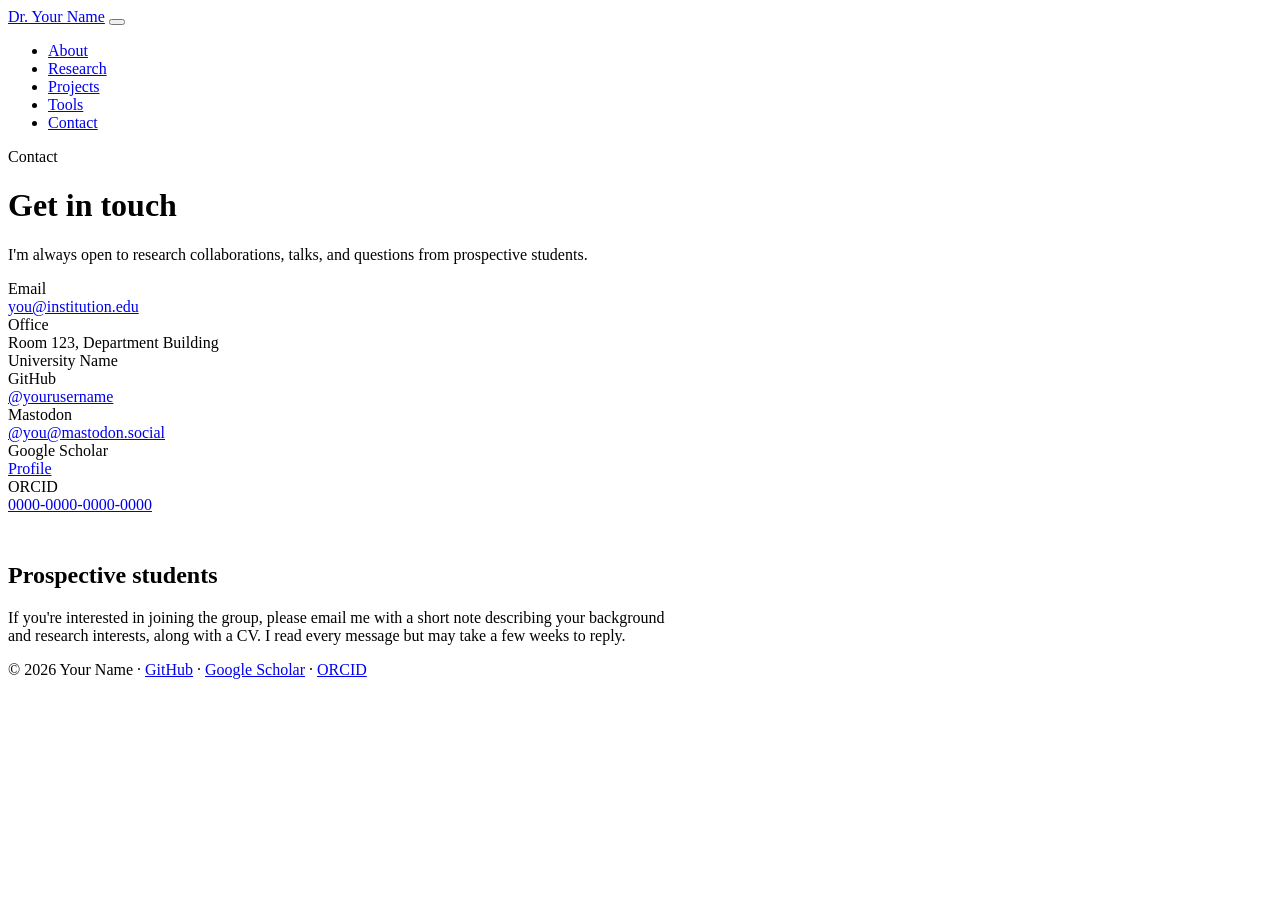
==== index.html @ 164f8f10 "Add files via upload" ====
<!DOCTYPE html>
<html lang="en">
<head>
  <meta charset="UTF-8" />
  <meta name="viewport" content="width=device-width, initial-scale=1.0" />
  <title>Contact — Dr. Your Name</title>
  <meta name="description" content="Get in touch with Dr. Your Name." />
  <meta property="og:title" content="Contact — Dr. Your Name" />
  <meta property="og:description" content="Get in touch with Dr. Your Name." />
  <meta property="og:type" content="website" />
  <link rel="preconnect" href="https://fonts.googleapis.com" />
  <link rel="preconnect" href="https://fonts.gstatic.com" crossorigin />
  <link href="https://fonts.googleapis.com/css2?family=Lexend:wght@300;400;500;600;700&display=swap" rel="stylesheet" />
  <link rel="stylesheet" href="assets/styles.css" />
</head>
<body>
<nav class="nav">
  <div class="nav-inner">
    <a href="index.html" class="brand">Dr. Your Name</a>
    <button class="nav-toggle" aria-label="Toggle menu"><span></span><span></span><span></span></button>
    <ul class="nav-links">
      <li><a href="about.html">About</a></li>
      <li><a href="research.html">Research</a></li>
      <li><a href="projects.html">Projects</a></li>
      <li><a href="tools.html">Tools</a></li>
      <li><a href="contact.html" class="btn-contact">Contact</a></li>
    </ul>
  </div>
</nav>
<header class="page-header">
  <div class="container">
    <div class="eyebrow">Contact</div>
    <h1>Get in touch</h1>
    <p>I'm always open to research collaborations, talks, and questions from prospective students.</p>
  </div>
</header>
<main>
  <section>
    <div class="container">
      <div class="contact-grid">
        <div class="contact-card">
          <div class="label">Email</div>
          <div class="value"><a href="mailto:you@institution.edu">you@institution.edu</a></div>
        </div>
        <div class="contact-card">
          <div class="label">Office</div>
          <div class="value">Room 123, Department Building<br/>University Name</div>
        </div>
        <div class="contact-card">
          <div class="label">GitHub</div>
          <div class="value"><a href="https://github.com/yourusername">@yourusername</a></div>
        </div>
        <div class="contact-card">
          <div class="label">Mastodon</div>
          <div class="value"><a href="https://mastodon.social/@you">@you@mastodon.social</a></div>
        </div>
        <div class="contact-card">
          <div class="label">Google Scholar</div>
          <div class="value"><a href="https://scholar.google.com">Profile</a></div>
        </div>
        <div class="contact-card">
          <div class="label">ORCID</div>
          <div class="value"><a href="https://orcid.org">0000-0000-0000-0000</a></div>
        </div>
      </div>

      <div class="prose" style="margin-top:3rem;max-width:42rem">
        <h2>Prospective students</h2>
        <p>If you're interested in joining the group, please email me with a short note describing your background and research interests, along with a CV. I read every message but may take a few weeks to reply.</p>
      </div>
    </div>
  </section>
</main>
<footer class="footer">
  <div class="container">
    <p>&copy; 2026 Your Name &middot;
      <a href="https://github.com/yourusername">GitHub</a> &middot;
      <a href="https://scholar.google.com">Google Scholar</a> &middot;
      <a href="https://orcid.org">ORCID</a>
    </p>
  </div>
</footer>
<script src="assets/main.js"></script>
</body>
</html>
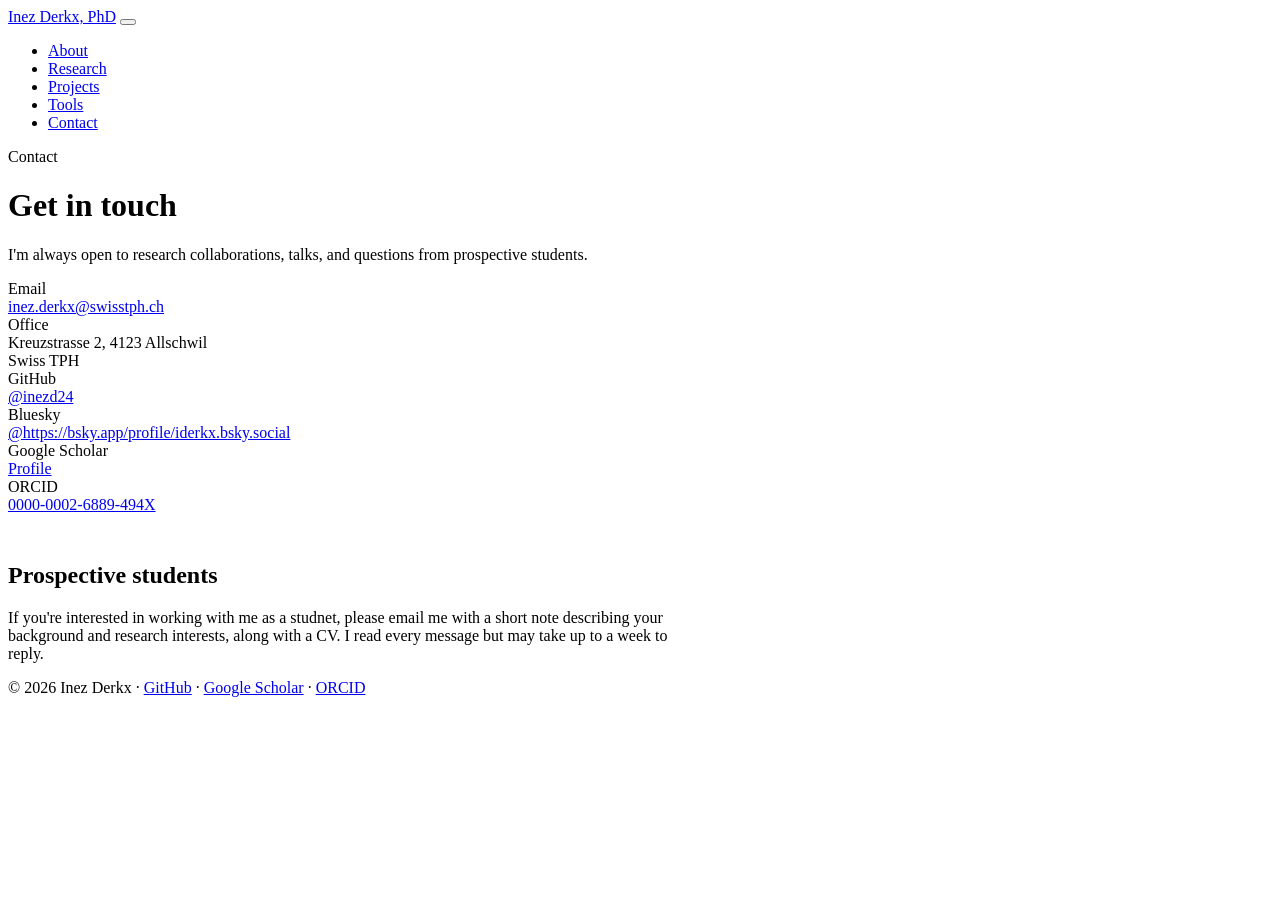
==== commit d6018070: "update code" ====
--- a/index.html
+++ b/index.html
@@ -16,7 +16,7 @@
 <body>
 <nav class="nav">
   <div class="nav-inner">
-    <a href="index.html" class="brand">Dr. Your Name</a>
+    <a href="index.html" class="brand">Inez Derkx, PhD</a>
     <button class="nav-toggle" aria-label="Toggle menu"><span></span><span></span><span></span></button>
     <ul class="nav-links">
       <li><a href="about.html">About</a></li>
@@ -40,43 +40,43 @@
       <div class="contact-grid">
         <div class="contact-card">
           <div class="label">Email</div>
-          <div class="value"><a href="mailto:you@institution.edu">you@institution.edu</a></div>
+          <div class="value"><a href="mailto:inez.derkx@swisstph.ch">inez.derkx@swisstph.ch</a></div>
         </div>
         <div class="contact-card">
           <div class="label">Office</div>
-          <div class="value">Room 123, Department Building<br/>University Name</div>
+          <div class="value">Kreuzstrasse 2, 4123 Allschwil<br/>Swiss TPH</div>
         </div>
         <div class="contact-card">
           <div class="label">GitHub</div>
-          <div class="value"><a href="https://github.com/yourusername">@yourusername</a></div>
+          <div class="value"><a href="https://github.com/inezd24">@inezd24</a></div>
         </div>
         <div class="contact-card">
-          <div class="label">Mastodon</div>
-          <div class="value"><a href="https://mastodon.social/@you">@you@mastodon.social</a></div>
+          <div class="label">Bluesky</div>
+          <div class="value"><a href="https://bsky.app/profile/iderkx.bsky.social">@https://bsky.app/profile/iderkx.bsky.social</a></div>
         </div>
         <div class="contact-card">
           <div class="label">Google Scholar</div>
-          <div class="value"><a href="https://scholar.google.com">Profile</a></div>
+          <div class="value"><a href="https://scholar.google.com/citations?user=6Ky3RsQAAAAJ&hl=en&oi=ao">Profile</a></div>
         </div>
         <div class="contact-card">
           <div class="label">ORCID</div>
-          <div class="value"><a href="https://orcid.org">0000-0000-0000-0000</a></div>
+          <div class="value"><a href="https://orcid.org/0000-0002-6889-494X">0000-0002-6889-494X</a></div>
         </div>
       </div>
 
       <div class="prose" style="margin-top:3rem;max-width:42rem">
         <h2>Prospective students</h2>
-        <p>If you're interested in joining the group, please email me with a short note describing your background and research interests, along with a CV. I read every message but may take a few weeks to reply.</p>
+        <p>If you're interested in working with me as a studnet, please email me with a short note describing your background and research interests, along with a CV. I read every message but may take up to a week to reply.</p>
       </div>
     </div>
   </section>
 </main>
 <footer class="footer">
   <div class="container">
-    <p>&copy; 2026 Your Name &middot;
-      <a href="https://github.com/yourusername">GitHub</a> &middot;
-      <a href="https://scholar.google.com">Google Scholar</a> &middot;
-      <a href="https://orcid.org">ORCID</a>
+    <p>&copy; 2026 Inez Derkx &middot;
+      <a href="https://github.com/inezd24">GitHub</a> &middot;
+      <a href="https://scholar.google.com/citations?user=6Ky3RsQAAAAJ&hl=en&oi=ao">Google Scholar</a> &middot;
+      <a href="https://orcid.org/0000-0002-6889-494X">ORCID</a>
     </p>
   </div>
 </footer>
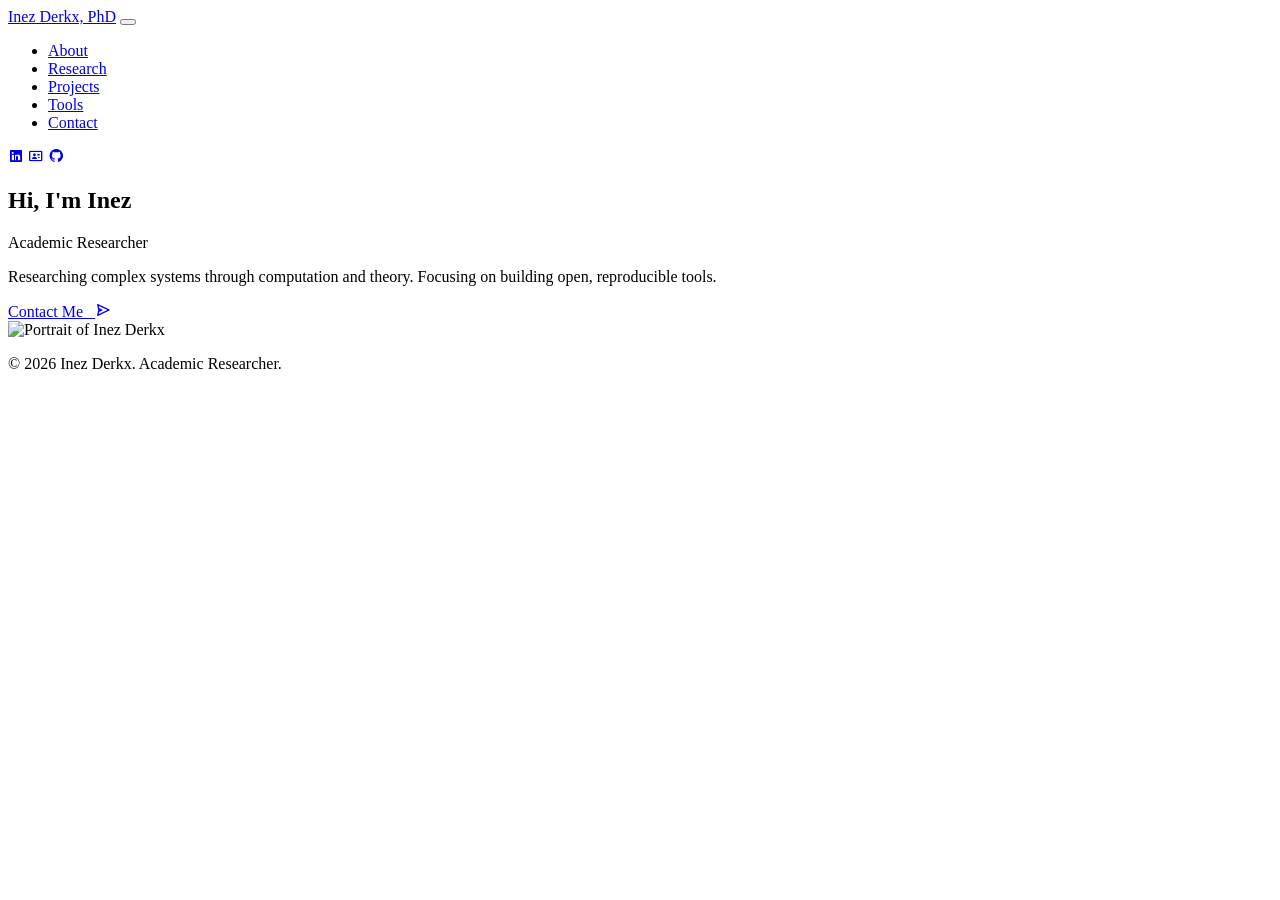
==== commit 60c1d7df: "Revise index.html for academic site update Updated the title and meta description for the academic s" ====
--- a/index.html
+++ b/index.html
@@ -3,17 +3,22 @@
 <head>
   <meta charset="UTF-8" />
   <meta name="viewport" content="width=device-width, initial-scale=1.0" />
-  <title>Contact — Dr. Your Name</title>
-  <meta name="description" content="Get in touch with Dr. Your Name." />
-  <meta property="og:title" content="Contact — Dr. Your Name" />
-  <meta property="og:description" content="Get in touch with Dr. Your Name." />
-  <meta property="og:type" content="website" />
+  <title>Inez Derkx, PhD — Academic Site</title>
+  <meta name="description" content="Personal site of Inez Derkx, PhD, researching complex systems." />
+  
+  <!-- Font -->
   <link rel="preconnect" href="https://fonts.googleapis.com" />
   <link rel="preconnect" href="https://fonts.gstatic.com" crossorigin />
   <link href="https://fonts.googleapis.com/css2?family=Lexend:wght@300;400;500;600;700&display=swap" rel="stylesheet" />
+  
+  <!-- Icons Library (Boxicons) -->
+  <link href='https://unpkg.com/boxicons@2.1.4/css/boxicons.min.css' rel='stylesheet'>
+  
+  <!-- CSS Link -->
   <link rel="stylesheet" href="assets/styles.css" />
 </head>
 <body>
+
 <nav class="nav">
   <div class="nav-inner">
     <a href="index.html" class="brand">Inez Derkx, PhD</a>
@@ -27,59 +32,46 @@
     </ul>
   </div>
 </nav>
-<header class="page-header">
-  <div class="container">
-    <div class="eyebrow">Contact</div>
-    <h1>Get in touch</h1>
-    <p>I'm always open to research collaborations, talks, and questions from prospective students.</p>
-  </div>
-</header>
+
 <main>
-  <section>
-    <div class="container">
-      <div class="contact-grid">
-        <div class="contact-card">
-          <div class="label">Email</div>
-          <div class="value"><a href="mailto:inez.derkx@swisstph.ch">inez.derkx@swisstph.ch</a></div>
+  <section class="hero">
+    <div class="container hero-layout-wrapper">
+      
+      <!-- New Social Links Column on the Left -->
+      <div class="hero-social">
+        <!-- Add your links between the quotes -->
+        <a href="#" target="_blank" class="hero-social-icon" aria-label="LinkedIn"><i class='bx bxl-linkedin-square'></i></a>
+        <a href="#" target="_blank" class="hero-social-icon" aria-label="ORCID"><i class='bx bx-id-card'></i></a>
+        <a href="#" target="_blank" class="hero-social-icon" aria-label="GitHub"><i class='bx bxl-github' ></i></a>
+      </div>
+
+      <div class="hero-grid-redesign">
+        <div class="hero-text-content">
+          <h1 class="hero-title">Hi, I'm Inez</h1>
+          <p class="hero-subtitle">Academic Researcher</p>
+          <p class="hero-description">Researching complex systems through computation and theory. Focusing on building open, reproducible tools.</p>
+          <div class="hero-actions-redesign">
+            <a href="contact.html" class="btn-primary-redesign">Contact Me &nbsp; <i class='bx bx-send'></i></a>
+          </div>
         </div>
-        <div class="contact-card">
-          <div class="label">Office</div>
-          <div class="value">Kreuzstrasse 2, 4123 Allschwil<br/>Swiss TPH</div>
-        </div>
-        <div class="contact-card">
-          <div class="label">GitHub</div>
-          <div class="value"><a href="https://github.com/inezd24">@inezd24</a></div>
-        </div>
-        <div class="contact-card">
-          <div class="label">Bluesky</div>
-          <div class="value"><a href="https://bsky.app/profile/iderkx.bsky.social">@https://bsky.app/profile/iderkx.bsky.social</a></div>
-        </div>
-        <div class="contact-card">
-          <div class="label">Google Scholar</div>
-          <div class="value"><a href="https://scholar.google.com/citations?user=6Ky3RsQAAAAJ&hl=en&oi=ao">Profile</a></div>
-        </div>
-        <div class="contact-card">
-          <div class="label">ORCID</div>
-          <div class="value"><a href="https://orcid.org/0000-0002-6889-494X">0000-0002-6889-494X</a></div>
+
+        <!-- The Image inside the Blob container -->
+        <div class="hero-img-blob-container">
+          <img src="https://picsum.photos/seed/portrait/800/800" alt="Portrait of Inez Derkx" />
         </div>
       </div>
 
-      <div class="prose" style="margin-top:3rem;max-width:42rem">
-        <h2>Prospective students</h2>
-        <p>If you're interested in working with me as a studnet, please email me with a short note describing your background and research interests, along with a CV. I read every message but may take up to a week to reply.</p>
-      </div>
     </div>
   </section>
+
 </main>
-<footer class="footer">
+
+<footer class="footer-small">
   <div class="container">
-    <p>&copy; 2026 Inez Derkx &middot;
-      <a href="https://github.com/inezd24">GitHub</a> &middot;
-      <a href="https://scholar.google.com/citations?user=6Ky3RsQAAAAJ&hl=en&oi=ao">Google Scholar</a> &middot;
-      <a href="https://orcid.org/0000-0002-6889-494X">ORCID</a>
-    </p>
+    <p>&copy; 2026 Inez Derkx. Academic Researcher.</p>
   </div>
 </footer>
+
 <script src="assets/main.js"></script>
 </body>
 </html>
